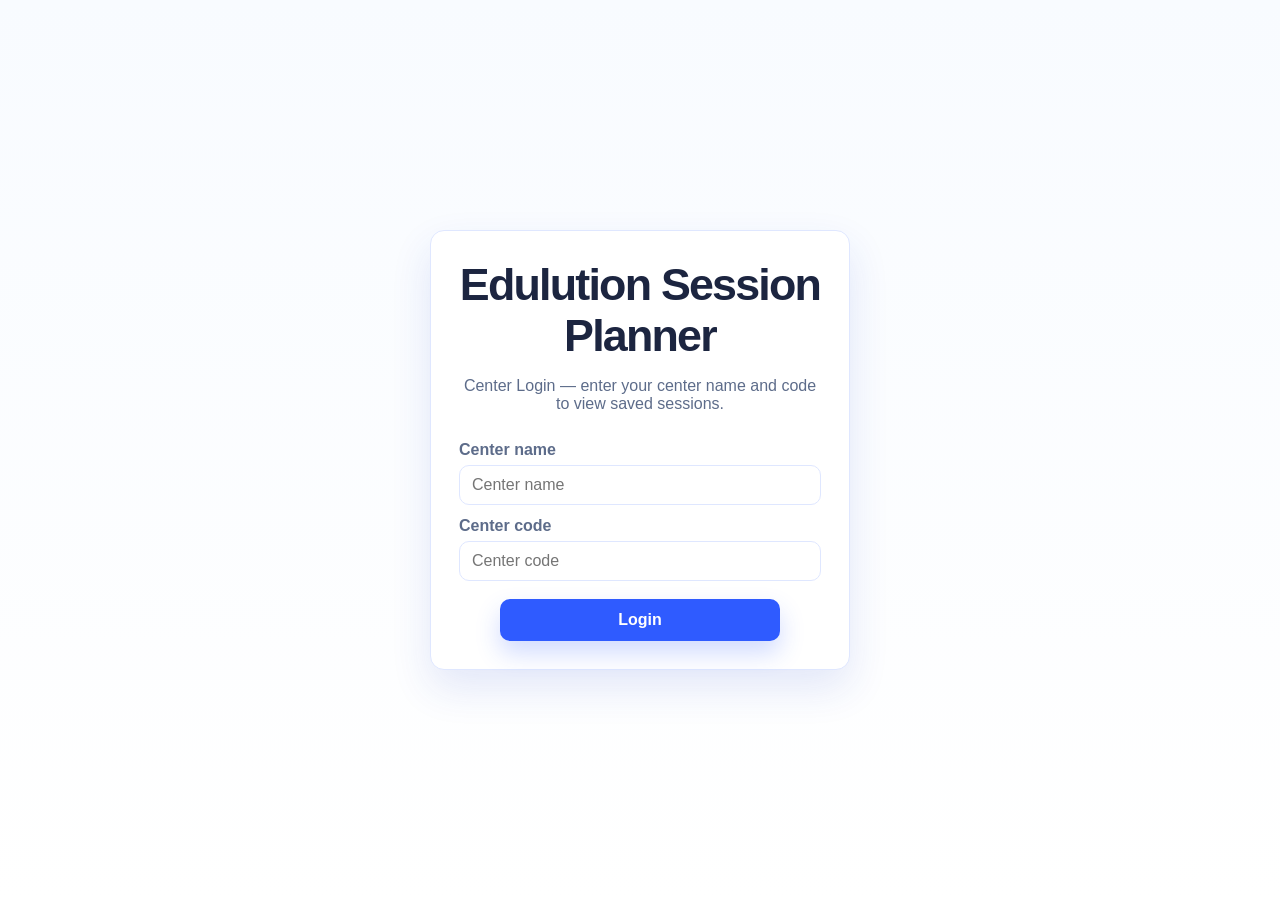
==== login.html @ fa011ad8 "Added login and dashboard" ====
<!doctype html>
<html lang="en">
  <head>
    <meta charset="utf-8" />
    <meta name="viewport" content="width=device-width,initial-scale=1" />
    <title>Center Login — Edulution</title>
    <link rel="stylesheet" href="styles.css" />
  </head>
  <body class="auth-page">
    <main class="auth-shell">
      <div class="auth-card">
        <h1>Edulution Session Planner</h1>
        <p class="muted">Center Login — enter your center name and code to view saved sessions.</p>

        <form id="loginForm">
          <label for="centerName">Center name</label>
          <input id="centerName" name="centerName" placeholder="Center name" required />

          <label for="centerCode">Center code</label>
          <input id="centerCode" name="centerCode" placeholder="Center code" required />

          <div class="form-actions">
            <button type="submit">Login</button>
          </div>
        </form>
      </div>
    </main>
    <script src="login.js"></script>
  </body>
</html>
---- styles.css ----
:root {
  --bg: #eef4ff;
  --panel: #ffffff;
  --panel-soft: #f5f8ff;
  --primary: #2f5bff;
  --primary-dark: #1f42c5;
  --primary-soft: #eaf0ff;
  --text: #1c2540;
  --muted: #5d6c8a;
  --border: #dfe7ff;
  --shadow: 0 18px 40px rgba(31, 66, 197, 0.12);
  --success-bg: #ecfdf5;
  --success-text: #0f766e;
}

* {
  box-sizing: border-box;
}

body {
  margin: 0;
  font-family: "Segoe UI", Tahoma, Geneva, Verdana, sans-serif;
  background: linear-gradient(180deg, #edf4ff 0%, #f6f9ff 100%);
  color: var(--text);
}

button,
input,
select,
textarea {
  font: inherit;
}

.app-shell {
  max-width: 1280px;
  margin: 0 auto;
  padding: 28px 20px 40px;
}

.topbar {
  display: flex;
  align-items: center;
  justify-content: space-between;
  gap: 20px;
  background: rgba(255, 255, 255, 0.72);
  border: 1px solid rgba(223, 231, 255, 0.9);
  border-radius: 24px;
  box-shadow: var(--shadow);
  padding: 22px 24px;
  backdrop-filter: blur(8px);
}

.branding {
  min-width: 180px;
}

.eyebrow {
  margin: 0 0 8px;
  color: var(--primary);
  font-size: 0.72rem;
  letter-spacing: 0.14em;
  font-weight: 700;
  text-transform: uppercase;
}

h1 {
  margin: 0;
  font-size: clamp(2rem, 2vw + 1.2rem, 3rem);
  letter-spacing: -0.04em;
}

.header-controls {
  display: flex;
  align-items: stretch;
  justify-content: center;
  gap: 16px;
  flex: 1;
}

.field-group {
  display: flex;
  flex-direction: column;
  justify-content: center;
  gap: 6px;
  min-width: 190px;
  padding: 12px 14px;
  background: var(--panel-soft);
  border: 1px solid var(--border);
  border-radius: 16px;
  box-shadow: inset 0 1px 0 rgba(255, 255, 255, 0.7);
}

.field-group label,
.input-wrap label,
.tracking-side {
  font-size: 0.72rem;
  font-weight: 700;
  color: var(--muted);
  letter-spacing: 0.08em;
  text-transform: uppercase;
}

.input-wrapi {
   display: flex;
  flex-direction: column;
  gap: 8px;
  min-width: 180px;
  flex: 1 1 180px;
}

.field-group select,
.field-group input,
.input-wrap select,
.input-wrap input,
.tracking-row input {
  width: 100%;
  border: 1px solid var(--border);
  border-radius: 12px;
  background: #fff;
  color: var(--text);
  padding: 0.8rem 0.9rem;
  min-height: 48px;
  transition: border-color 0.2s ease, box-shadow 0.2s ease;
}

.field-group select:focus,
.field-group input:focus,
.input-wrap select:focus,
.input-wrap input:focus,
.tracking-row input:focus {
  outline: none;
  border-color: rgba(47, 91, 255, 0.5);
  box-shadow: 0 0 0 4px rgba(47, 91, 255, 0.12);
}

.toolbar {
  display: flex;
  align-items: center;
  justify-content: flex-end;
  gap: 12px;
  flex-wrap: wrap;
}

button {
  border: none;
  border-radius: 12px;
  padding: 0.86rem 1.2rem;
  font-weight: 700;
  cursor: pointer;
  transition: transform 0.15s ease, box-shadow 0.15s ease, background 0.2s ease;
}

button:hover {
  transform: translateY(-1px);
}

button {
  background: var(--primary);
  color: #fff;
  box-shadow: 0 12px 24px rgba(47, 91, 255, 0.22);
}

button.secondary {
  background: var(--primary-soft);
  color: var(--primary-dark);
  box-shadow: none;
}

.stats-panel,
.tracking-panel,
.diagnostic-panel {
  margin-top: 24px;
  background: rgba(255, 255, 255, 0.75);
  border: 1px solid rgba(223, 231, 255, 0.9);
  border-radius: 20px;
  box-shadow: var(--shadow);
  padding: 18px 20px;
}

.stats-row {
  display: flex;
  flex-wrap: wrap;
  align-items: end;
  gap: 16px;
}

.input-wrap {
  display: flex;
  flex-direction: column;
  gap: 8px;
  min-width: 180px;
  flex: 1 1 180px;
}

.attendance-wrap {
  min-width: 150px;
}

.small-box {
  min-width: 120px;
  max-width: 170px;
}

.highlight-box input {
  background: var(--success-bg);
  color: var(--success-text);
  font-weight: 700;
}


.tracking-layout {
  display: flex;
  align-items: stretch;
  gap: 18px;
}

.tracking-side {
  display: flex;
  align-items: center;
  justify-content: center;
  min-width: 150px;
  background: var(--panel-soft);
  border: 1px solid var(--border);
  border-radius: 16px;
  padding: 16px 12px;
}

.tracking-columns {
  display: flex;
  flex: 1;
  flex-direction: column;
  gap: 18px;
}

.tracking-block {
  display: flex;
  flex-direction: column;
  gap: 10px;
  background: var(--panel-soft);
  border: 1px solid var(--border);
  border-radius: 16px;
  padding: 12px;
}

.tracking-row {
  display: grid;
  grid-template-columns: repeat(3, minmax(120px, 1fr));
  gap: 12px;
  align-items: end;
}

.tracking-header {
  font-size: 0.72rem;
  font-weight: 700;
  color: var(--muted);
  letter-spacing: 0.08em;
  text-transform: uppercase;
  padding: 0 4px;
}

.notes-panel {
      margin-top: 24px;
  background: rgba(255, 255, 255, 0.75);
  border: 1px solid rgba(223, 231, 255, 0.9);
  border-radius: 20px;
  box-shadow: var(--shadow);
  padding: 18px 20px;
}

.notes-layout {
  display: flex;
  align-items: stretch;
  gap: 18px;
}

.notes-side {
  display: flex;
  align-items: center;
  justify-content: center;
  min-width: 150px;
  background: var(--panel-soft);
  border: 1px solid var(--border);
  border-radius: 16px;
  padding: 16px 12px;
}

.notes-columns {
  display: flex;
  flex: 1;
  flex-direction: column;
  gap: 18px;
}

.notes-block {
  display: flex;
  flex-direction: column;
  gap: 10px;
  background: var(--panel-soft);
  border: 1px solid var(--border);
  border-radius: 16px;
  padding: 12px;
}

.notes-row {
  display: grid;
  grid-template-columns: repeat(3, minmax(120px, 1fr));
  gap: 12px;
  align-items: end;
}

.notes-header {
  font-size: 0.72rem;
  font-weight: 700;
  color: var(--muted);
  letter-spacing: 0.08em;
  text-transform: uppercase;
  padding: 0 4px;
}

.goals-panel {
      margin-top: 24px;
  background: rgba(255, 255, 255, 0.75);
  border: 1px solid rgba(223, 231, 255, 0.9);
  border-radius: 20px;
  box-shadow: var(--shadow);
  padding: 18px 20px;
}

.goals-layout {
  display: flex;
  align-items: stretch;
  gap: 18px;
}

.goals-side {
  display: flex;
  align-items: center;
  justify-content: center;
  min-width: 150px;
  background: var(--panel-soft);
  border: 1px solid var(--border);
  border-radius: 16px;
  padding: 16px 12px;
}

.goals-columns {
  display: flex;
  flex: 1;
  flex-direction: column;
  gap: 18px;
}

.goals-block {
  display: flex;
  flex-direction: column;
  gap: 10px;
  background: var(--panel-soft);
  border: 1px solid var(--border);
  border-radius: 16px;
  padding: 12px;
}

.goals-row {
  display: grid;
  grid-template-columns: repeat(3, minmax(120px, 1fr));
  gap: 12px;
  align-items: end;
}

.goals-header {
  font-size: 0.72rem;
  font-weight: 700;
  color: var(--muted);
  letter-spacing: 0.08em;
  text-transform: uppercase;
  padding: 0 4px;
}

/* 

*/

.follow-up-panel {
      margin-top: 24px;
  background: rgba(255, 255, 255, 0.75);
  border: 1px solid rgba(223, 231, 255, 0.9);
  border-radius: 20px;
  box-shadow: var(--shadow);
  padding: 18px 20px;
}

.follow-up-layout {
  display: flex;
  align-items: stretch;
  gap: 18px;
}

.follow-up-side {
  display: flex;
  align-items: center;
  justify-content: center;
  min-width: 150px;
  background: var(--panel-soft);
  border: 1px solid var(--border);
  border-radius: 16px;
  padding: 16px 12px;
}

.follow-up-columns {
  display: flex;
  flex: 1;
  flex-direction: column;
  gap: 18px;
}

.follow-up-block {
  display: flex;
  flex-direction: column;
  gap: 10px;
  background: var(--panel-soft);
  border: 1px solid var(--border);
  border-radius: 16px;
  padding: 12px;
}

.follow-up-row {
  display: grid;
  grid-template-columns: repeat(3, minmax(120px, 1fr));
  gap: 12px;
  align-items: end;
}

.follow-up-header {
  font-size: 0.72rem;
  font-weight: 700;
  color: var(--muted);
  letter-spacing: 0.08em;
  text-transform: uppercase;
  padding: 0 4px;
}

.notes-panel textarea,
.goals-panel textarea, jvxz  
.follow-up-panel textarea {
  width: 100%;
  min-height: 220px;
  height: 100%;
  resize: vertical;
  border: 1px solid var(--border);
  border-radius: 14px;
  background: #fff;
  padding: 14px 16px;
  color: var(--text);
  line-height: 1.5;
}

.notes-columns,
.goals-columns,
.follow-up-columns {
  width: 100%;
}

.diagnostic-header h2 {
  margin: 0 0 16px;
  font-size: 1.1rem;
  color: var(--text);
}

.diagnostic-table-wrap {
  overflow-x: auto;
}

.diagnostic-table {
  width: 100%;
  border-collapse: collapse;
  min-width: 760px;
  background: #fff;
  border: 1px solid var(--border);
  border-radius: 12px;
  overflow: hidden;
}

.group-controls {
  display: flex;
  gap: 8px;
  justify-content: flex-end;
  margin: 12px 0;
}

.group-controls select {
  min-width: 180px;
  padding: 8px 10px;
  border-radius: 10px;
  border: 1px solid var(--border);
  background: #fff;
}

.diagnostic-table thead th input.group-name-edit {
  width: 100%;
  border: none;
  background: transparent;
  font-weight: 700;
  font-size: 0.95rem;
}

.diagnostic-table thead th .group-remove {
  margin-left: 8px;
  background: transparent;
  border: none;
  color: var(--muted);
  font-size: 1rem;
  cursor: pointer;
}

.diagnostic-table thead th .group-remove:hover {
  color: var(--text);
}

.diagnostic-table th,
.diagnostic-table td {
  border: 1px solid var(--border);
  padding: 12px 10px;
  text-align: left;
  vertical-align: top;
}

.diagnostic-table th {
  background: var(--panel-soft);
  color: var(--text);
  font-size: 0.72rem;
  letter-spacing: 0.08em;
  text-transform: uppercase;
}

.diagnostic-table td {
  background: #fff;
}

.diagnostic-table input {
  width: 100%;
  min-height: 42px;
  border: 1px solid var(--border);
  border-radius: 10px;
  background: #fff;
  padding: 0.7rem 0.8rem;
  color: var(--text);
}

.group-name,
.learner-column {
  font-weight: 700;
  background: #f8faff;
}

.add-learner-wrap {
  display: flex;
  justify-content: flex-end;
  margin-top: 16px;
}

.add-learner-btn {
  background: var(--primary);
  color: #fff;
  border: none;
  border-radius: 12px;
  padding: 0.8rem 1rem;
  font-weight: 700;
  cursor: pointer;
  box-shadow: 0 10px 22px rgba(47, 91, 255, 0.18);
}

.session-footer {
  max-width: 1280px;
  margin: 18px auto 0;
  padding: 0 20px 28px;
}

.session-tabs {
  display: flex;
  flex-wrap: wrap;
  gap: 10px;
  justify-content: center;
  padding: 16px 18px;
  background: rgba(255, 255, 255, 0.75);
  border: 1px solid rgba(223, 231, 255, 0.9);
  border-radius: 18px;
  box-shadow: var(--shadow);
}

.session-tab {
  background: var(--panel-soft);
  color: var(--text);
  border: 1px solid var(--border);
  border-radius: 10px;
  padding: 0.8rem 1rem;
  font-weight: 700;
  box-shadow: none;
}

.session-tab.active {
  background: var(--primary);
  color: #fff;
  border-color: var(--primary);
}

.session-tab-wrapper {
  position: relative;
  display: inline-flex;
  align-items: center;
  gap: 8px;
}

.session-close {
  background: transparent;
  border: none;
  color: var(--muted);
  font-size: 1.1rem;
  line-height: 1;
  padding: 6px 8px;
  border-radius: 8px;
  cursor: pointer;
}

.session-close:hover {
  background: rgba(0,0,0,0.04);
  color: var(--text);
}

@media (max-width: 900px) {
  .topbar {
    flex-wrap: wrap;
    justify-content: center;
  }

  .branding {
    text-align: center;
    width: 100%;
  }

  .header-controls {
    width: 100%;
  }

  .toolbar {
    width: 100%;
    justify-content: center;
  }
}

@media (max-width: 700px) {
  .tracking-layout {
    flex-direction: column;
  }

  .tracking-row {
    grid-template-columns: 1fr;
  }
}

@media (max-width: 560px) {
  .header-controls,
  .stats-row,
  .toolbar {
    flex-direction: column;
  }

  .field-group,
  .input-wrap,
  .small-box,
  .toolbar button {
    width: 100%;
  }

  .toolbar {
    align-items: stretch;
  }

  .add-learner-wrap {
    justify-content: stretch;
  }

  .add-learner-btn {
    width: 100%;
  }
}

/* Auth / Sessions pages */
.auth-page,
.sessions-page {
  min-height: 100vh;
  display: flex;
  align-items: center;
  justify-content: center;
  padding: 40px 20px;
  background: linear-gradient(180deg, #f8fbff 0%, #ffffff 100%);
}

.auth-shell {
  width: 100%;
  max-width: 420px;
}

.auth-card {
  background: #fff;
  border: 1px solid var(--border);
  border-radius: 14px;
  padding: 28px;
  box-shadow: var(--shadow);
}

.auth-card h1 {
  margin: 0 0 8px;
}

.auth-card .muted {
  color: var(--muted);
  margin-bottom: 16px;
}

.auth-card label {
  display: block;
  margin-top: 12px;
  font-weight: 700;
  color: var(--muted);
}

.auth-card input {
  width: 100%;
  padding: 10px 12px;
  margin-top: 6px;
  border: 1px solid var(--border);
  border-radius: 10px;
}

.auth-card form {
  display: flex;
  flex-direction: column;
}

.auth-card .form-actions {
  display: flex;
  gap: 12px;
  margin-top: 18px;
  align-items: center;
  justify-content: center;
}

.auth-card h1,
.auth-card .muted {
  text-align: center;
}

.auth-card button[type="submit"] {
  width: 100%;
  max-width: 280px;
  padding: 12px 18px;
  border-radius: 10px;
  background: var(--primary);
  color: #fff;
  font-weight: 700;
  border: none;
  cursor: pointer;
}

.auth-card button[type="submit"]:hover {
  transform: translateY(-1px);
}

.secondary-link {
  display: inline-block;
  padding: 8px 12px;
  border-radius: 10px;
  background: transparent;
  color: var(--primary-dark);
  text-decoration: none;
  font-weight: 700;
}

.sessions-header {
  width: 100%;
  max-width: 1100px;
  margin: 18px auto;
  display: flex;
  align-items: center;
  justify-content: space-between;
  gap: 12px;
}

.sessions-list-shell {
  width: 100%;
  max-width: 1100px;
  margin: 0 auto 60px;
  padding: 0 20px;
}

.sessions-grid {
  display: grid;
  grid-template-columns: repeat(auto-fill, minmax(260px, 1fr));
  gap: 16px;
}

.session-card {
  background: #fff;
  border: 1px solid var(--border);
  border-radius: 12px;
  padding: 16px;
  box-shadow: 0 8px 20px rgba(31,66,197,0.06);
}

.session-card h3 {
  margin: 0 0 8px;
}

.session-meta {
  display: flex;
  gap: 12px;
  color: var(--muted);
  font-size: 0.95rem;
  margin-bottom: 8px;
}

.session-notes {
  margin: 0;
  color: var(--text);
}

.empty-state {
  text-align: center;
  margin-top: 24px;
}
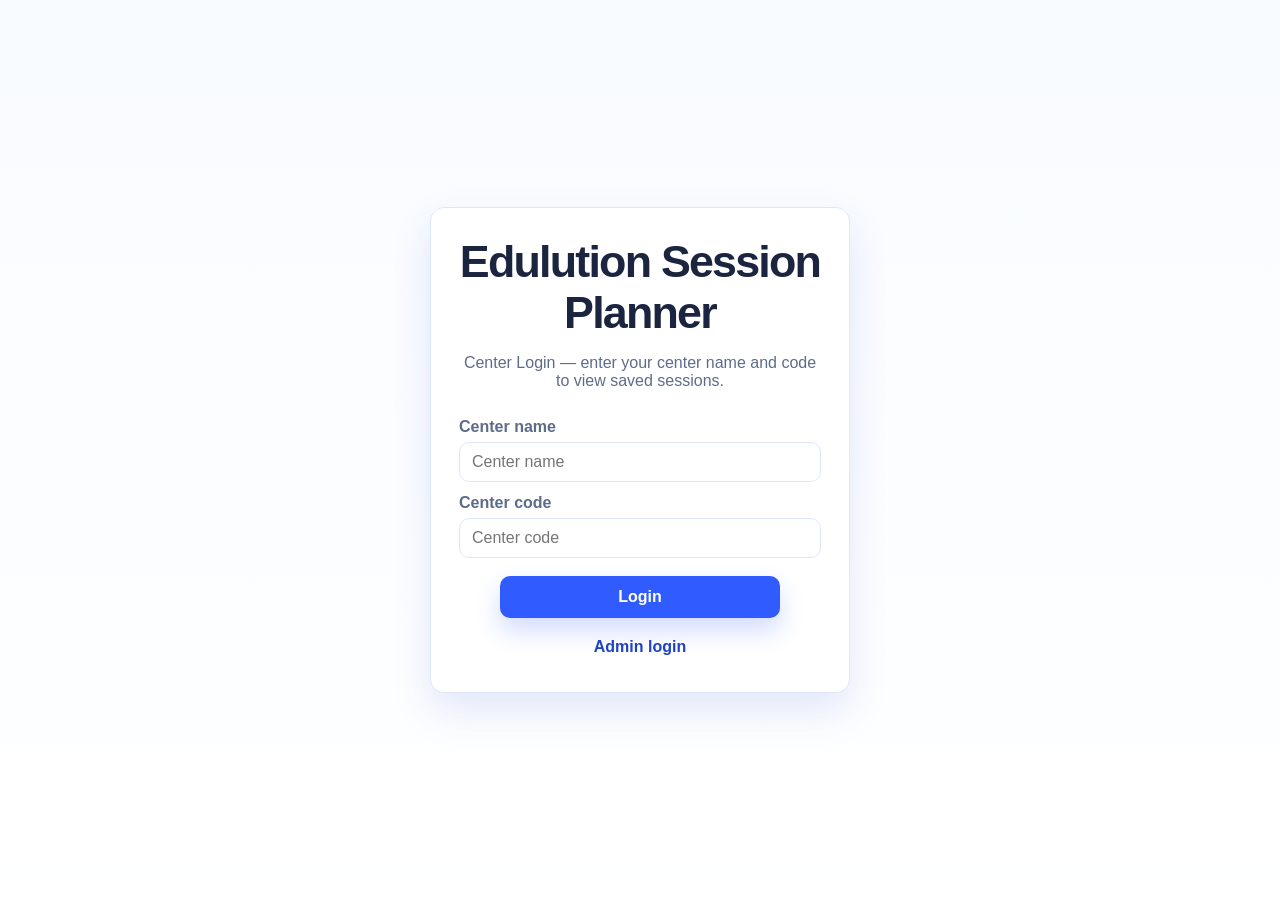
==== commit 4fcdf1d0: "Admin login and dashview" ====
--- a/login.html
+++ b/login.html
@@ -7,6 +7,7 @@
     <link rel="stylesheet" href="styles.css" />
   </head>
   <body class="auth-page">
+    <div id="globalSpinner" class="spinner-overlay hidden"><div class="spinner"></div></div>
     <main class="auth-shell">
       <div class="auth-card">
         <h1>Edulution Session Planner</h1>
@@ -19,8 +20,9 @@
           <label for="centerCode">Center code</label>
           <input id="centerCode" name="centerCode" placeholder="Center code" required />
 
-          <div class="form-actions">
+          <div class="form-actions stacked-actions">
             <button type="submit">Login</button>
+            <a href="admin-login.html" class="secondary-link inline-link">Admin login</a>
           </div>
         </form>
       </div>
--- a/styles.css
+++ b/styles.css
@@ -685,8 +685,7 @@
 }
 
 /* Auth / Sessions pages */
-.auth-page,
-.sessions-page {
+.auth-page {
   min-height: 100vh;
   display: flex;
   align-items: center;
@@ -695,6 +694,13 @@
   background: linear-gradient(180deg, #f8fbff 0%, #ffffff 100%);
 }
 
+.sessions-page {
+  min-height: 100vh;
+  display: block;
+  padding: 24px 20px 40px;
+  background: linear-gradient(180deg, #f8fbff 0%, #ffffff 100%);
+}
+
 .auth-shell {
   width: 100%;
   max-width: 420px;
@@ -708,6 +714,16 @@
   box-shadow: var(--shadow);
 }
 
+.admin-auth-card {
+  border-radius: 18px;
+  border-color: rgba(47, 91, 255, 0.24);
+}
+
+.admin-eyebrow {
+  text-align: center;
+  margin-bottom: 8px;
+}
+
 .auth-card h1 {
   margin: 0 0 8px;
 }
@@ -743,6 +759,15 @@
   margin-top: 18px;
   align-items: center;
   justify-content: center;
+}
+
+.stacked-actions {
+  flex-direction: column;
+}
+
+.inline-link {
+  width: 100%;
+  text-align: center;
 }
 
 .auth-card h1,
@@ -779,11 +804,47 @@
 .sessions-header {
   width: 100%;
   max-width: 1100px;
-  margin: 18px auto;
-  display: flex;
-  align-items: center;
+  margin: 0 auto 18px;
+  display: flex;
+  align-items: center;
+  justify-content: flex-start;
+  gap: 16px;
+  flex-wrap: wrap;
+}
+
+.admin-header {
   justify-content: space-between;
+  align-items: center;
+}
+
+.admin-branding {
+  flex: 1;
+}
+
+.admin-nav {
+  display: flex;
+  align-items: center;
   gap: 12px;
+  flex-wrap: wrap;
+}
+
+.admin-badge {
+  display: inline-flex;
+  align-items: center;
+  justify-content: center;
+  min-height: 42px;
+  padding: 0.7rem 0.9rem;
+  border-radius: 999px;
+  background: var(--primary-soft);
+  border: 1px solid var(--border);
+  color: var(--primary-dark);
+  font-weight: 700;
+}
+
+.sessions-header .branding {
+  display: flex;
+  flex-direction: column;
+  align-items: flex-start;
 }
 
 .sessions-list-shell {
@@ -791,12 +852,66 @@
   max-width: 1100px;
   margin: 0 auto 60px;
   padding: 0 20px;
+}
+
+.sessions-filter-bar {
+  display: flex;
+  flex-wrap: wrap;
+  align-items: end;
+  gap: 16px;
+  margin-bottom: 20px;
+  padding: 16px;
+  background: rgba(255,255,255,0.78);
+  border: 1px solid var(--border);
+  border-radius: 16px;
+  box-shadow: var(--shadow);
+}
+
+.admin-filter-bar {
+  background: linear-gradient(180deg, rgba(255,255,255,0.9), rgba(234,240,255,0.9));
+}
+
+.filter-field {
+  display: flex;
+  flex-direction: column;
+  gap: 8px;
+  min-width: 180px;
+}
+
+.filter-field label {
+  font-size: 0.72rem;
+  font-weight: 700;
+  color: var(--muted);
+  letter-spacing: 0.08em;
+  text-transform: uppercase;
+}
+
+.filter-field input,
+.filter-field select {
+  border: 1px solid var(--border);
+  border-radius: 10px;
+  background: #fff;
+  padding: 10px 12px;
+  min-height: 42px;
+}
+
+.center-name-display {
+  display: flex;
+  align-items: center;
+  min-height: 48px;
+  background: var(--panel-soft);
+  border: 1px solid var(--border);
+  border-radius: 12px;
+  padding: 0.8rem 0.9rem;
+  font-weight: 700;
+  color: var(--text);
 }
 
 .sessions-grid {
   display: grid;
   grid-template-columns: repeat(auto-fill, minmax(260px, 1fr));
   gap: 16px;
+  align-items: stretch;
 }
 
 .session-card {
@@ -805,6 +920,10 @@
   border-radius: 12px;
   padding: 16px;
   box-shadow: 0 8px 20px rgba(31,66,197,0.06);
+  display: flex;
+  flex-direction: column;
+  align-items: flex-start;
+  text-align: left;
 }
 
 .session-card h3 {
@@ -813,10 +932,172 @@
 
 .session-meta {
   display: flex;
+  flex-wrap: wrap;
   gap: 12px;
   color: var(--muted);
   font-size: 0.95rem;
   margin-bottom: 8px;
+}
+
+.session-card-footer {
+  margin-top: auto;
+  padding-top: 10px;
+  border-top: 1px solid var(--border);
+  font-size: 0.8rem;
+  font-weight: 700;
+  color: var(--muted);
+  text-transform: uppercase;
+  letter-spacing: 0.04em;
+}
+
+.session-card:hover {
+  border-color: rgba(47, 91, 255, 0.45);
+  box-shadow: 0 18px 30px rgba(47, 91, 255, 0.12);
+  transform: translateY(-2px);
+}
+
+.session-detail-page {
+  min-height: 100vh;
+  background: linear-gradient(180deg, #edf4ff 0%, #f6f9ff 100%);
+}
+
+.page-shell {
+  max-width: 1200px;
+  margin: 0 auto;
+  padding: 28px 20px 48px;
+}
+
+.detail-header-bar {
+  display: flex;
+  align-items: center;
+  justify-content: space-between;
+  gap: 16px;
+  margin-bottom: 28px;
+  padding: 20px 24px;
+  background: rgba(255, 255, 255, 0.72);
+  border: 1px solid rgba(223, 231, 255, 0.9);
+  border-radius: 24px;
+  box-shadow: var(--shadow);
+}
+
+.detail-actions {
+  display: flex;
+  align-items: center;
+  gap: 10px;
+  flex-wrap: wrap;
+}
+
+.detail-content {
+  display: flex;
+  flex-direction: column;
+  gap: 22px;
+}
+
+.session-detail-card {
+  background: rgba(255, 255, 255, 0.8);
+  border: 1px solid rgba(223, 231, 255, 0.9);
+  border-radius: 24px;
+  box-shadow: var(--shadow);
+  padding: 24px;
+}
+
+.detail-topline {
+  display: flex;
+  align-items: center;
+  justify-content: space-between;
+  gap: 16px;
+  margin-bottom: 16px;
+}
+
+.detail-label {
+  margin: 0 0 4px;
+  color: var(--primary);
+  font-size: 0.72rem;
+  font-weight: 700;
+  letter-spacing: 0.14em;
+  text-transform: uppercase;
+}
+
+.detail-section {
+  padding-top: 18px;
+  border-top: 1px solid var(--border);
+  margin-top: 18px;
+}
+
+.detail-section:first-of-type {
+  border-top: none;
+  margin-top: 0;
+  padding-top: 0;
+}
+
+.detail-section h3 {
+  margin: 0 0 14px;
+  font-size: 1.1rem;
+}
+
+.detail-grid {
+  display: grid;
+  grid-template-columns: repeat(auto-fit, minmax(170px, 1fr));
+  gap: 14px;
+}
+
+.detail-item {
+  display: flex;
+  flex-direction: column;
+  gap: 6px;
+  background: var(--panel-soft);
+  border: 1px solid var(--border);
+  border-radius: 14px;
+  padding: 14px;
+}
+
+.detail-item-label {
+  color: var(--muted);
+  font-size: 0.76rem;
+  font-weight: 700;
+  letter-spacing: 0.08em;
+  text-transform: uppercase;
+}
+
+.detail-content-text {
+  margin: 0;
+  line-height: 1.6;
+  color: var(--text);
+}
+
+.groupings-table-wrap {
+  overflow-x: auto;
+}
+
+.groupings-table {
+  width: 100%;
+  border-collapse: collapse;
+  background: #fff;
+  border: 1px solid var(--border);
+  border-radius: 12px;
+  overflow: hidden;
+}
+
+.groupings-table td {
+  border: 1px solid var(--border);
+  padding: 10px 12px;
+  vertical-align: top;
+}
+
+.error-box {
+  border: 1px solid #fecaca;
+  background: #fff1f2;
+  border-radius: 16px;
+  padding: 24px;
+}
+
+.empty-state {
+  background: rgba(255, 255, 255, 0.72);
+  border: 1px solid rgba(223, 231, 255, 0.9);
+  border-radius: 16px;
+  padding: 24px;
+  text-align: center;
+  color: var(--muted);
 }
 
 .session-notes {
@@ -829,3 +1110,29 @@
   margin-top: 24px;
 }
 
+/* Global spinner overlay */
+.hidden {
+  display: none !important;
+}
+.spinner-overlay {
+  position: fixed;
+  inset: 0;
+  background: rgba(12, 18, 40, 0.35);
+  display: flex;
+  align-items: center;
+  justify-content: center;
+  z-index: 9999;
+}
+.spinner {
+  width: 56px;
+  height: 56px;
+  border-radius: 50%;
+  border: 6px solid rgba(255,255,255,0.18);
+  border-top-color: #ffffff;
+  animation: spin 0.9s linear infinite;
+  box-shadow: 0 8px 24px rgba(0,0,0,0.18);
+}
+@keyframes spin {
+  to { transform: rotate(360deg); }
+}
+
